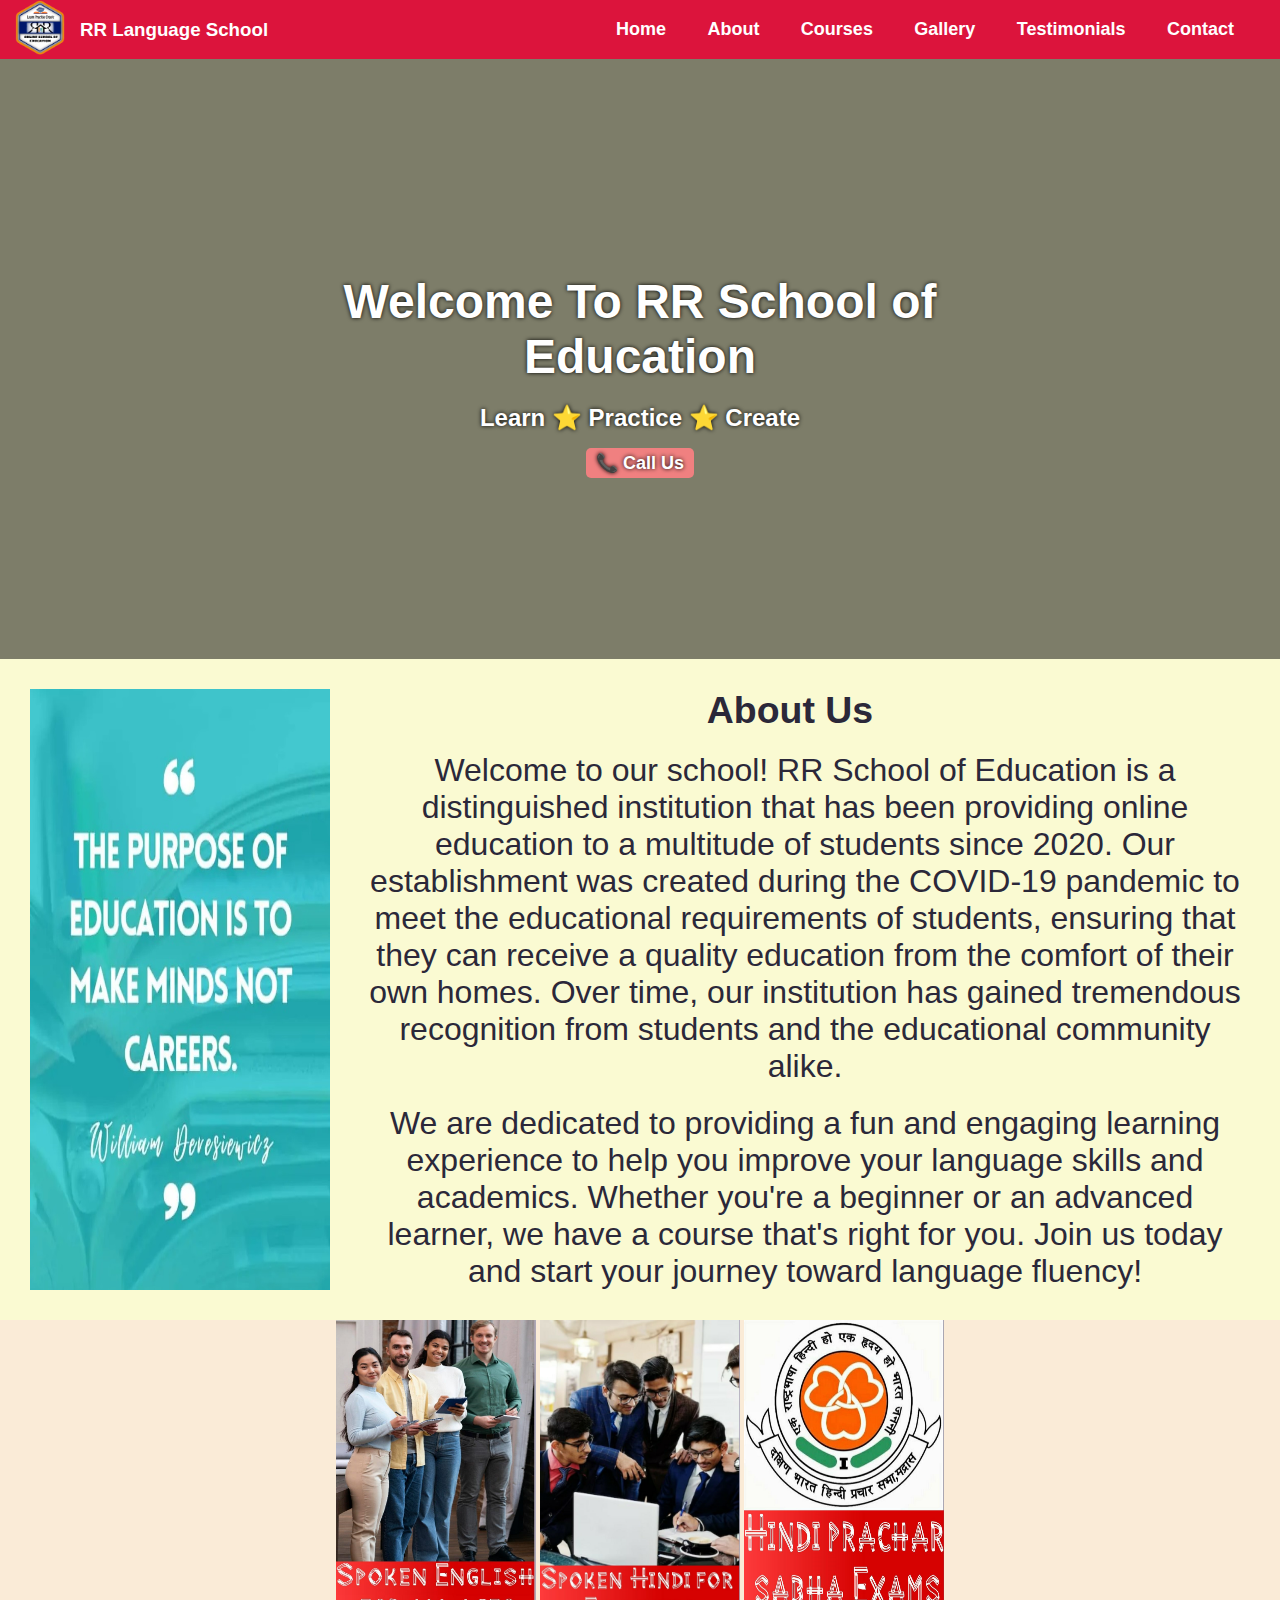
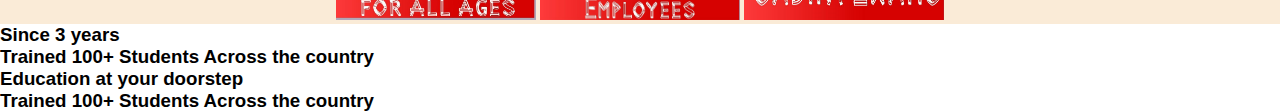
==== index.html @ 558ee4b8 "new file:   images/poster1.jpg 	new file:   images/poster2.jpg 	new file:   images/poster3.jpg 	modi" ====
<!DOCTYPE html>
<html>
    <head>
        <meta charset="utf-8">
        <meta name="viewport" content="width=device-width, initial-scale=1">
        <link rel="stylesheet" href="style.css">
        <link rel="icon" href="/images/logo.png">
        <title>RR School of Education</title>
    </head>
    <body>
        <!-- navbar -->
        <nav class="navbar">
            <div class="navdiv">
                <div class="logo"><img src="images/logo.png" alt="logo" id="main-logo"></div><h3>RR Language School</h3> 
                <ul>
                    <li><a href="#">Home</a></li>
                    <li><a href="#">About</a></li>
                    <li><a href="#">Courses</a></li>
                    <li><a href="#">Gallery</a></li>
                    <li><a href="#">Testimonials</a></li>
                    <li><a href="#">Contact</a></li>
                </ul>
            </div>
        </nav>
        <!-- navbar -->
        <!-- welcome banner -->
        <div class="container">
            <div class="outer">
                <div class="details">
                    <h1>Welcome To RR School of Education</h1>
                    <h2>Learn ⭐ Practice ⭐ Create</h2>
                    <a href="tel: +917358356611"><span>📞 Call Us</span></a>
                </div>
            </div>
        </div>
        <!-- welcome banner -->
        <!-- about block -->
        <div class="about-block">
            <img class="quote" src="images/about-banner.jpg">
            <div class="about-text">
                <h3>About Us</h3>
                <p>Welcome to our school! RR School of Education is a distinguished institution that has been providing online education to a multitude of students since 2020. Our establishment was created during the COVID-19 pandemic to meet the educational requirements of students, ensuring that they can receive a quality education from the comfort of their own homes. Over time, our institution has gained tremendous recognition from students and the educational community alike.</p>
                <p>We are dedicated to providing a fun and engaging learning experience to help you improve your language skills and academics. Whether you're a beginner or an advanced learner, we have a course that's right for you. Join us today and start your journey toward language fluency! </p>
            </div>
        </div>
        <!-- about block -->
        <!-- images block -->
        <div class="image-block">
            <div class="poster">
                <img src="images/poster1.jpg">
                <img src="images/poster2.jpg" alt="">
                <img src="images/poster3.jpg" alt="">
            </div>
        </div>
        <!-- images block -->
        <!-- Achive Block-->
        <div class="achive-block">
            <div class="1-achive">
                <h3>Since 3 years</h3>
            </div>
            <div class="2-achive">
                <h3>Trained 100+ Students Across the country</h3>
            </div>
            <div class="3-achive">
                <h3>Education at your doorstep</h3>
            </div>
            <div class="4-achive">
                <h3>Trained 100+ Students Across the country</h3>
            </div>
        </div>
        <!-- Achive Block-->
    </body>
---- style.css ----
* {
    text-decoration: none;
    margin: 0;
}

body {
    margin: 0;
    padding: 0;
    font-family: Arial, Helvetica, sans-serif;
}

/* NavBar - Start */
.navbar {
    background: crimson;
    font-family: 'Gill Sans', 'Gill Sans MT', Calibri, 'Trebuchet MS', sans-serif;
    padding-right: 15px;
    padding-left: 15px;
}

.navdiv h3 {
    margin-left: 15px;
    margin-right: auto;
    color: #fff;
}

.navdiv {
    display: flex;
    align-items: center;
    justify-content: space-between;
}


#main-logo {
    width: 50px;
    margin-left: auto;
}
li {
    list-style: none;
    display: inline-block;
}
li a{
    color: white; font-size: 18px; font-weight: bold; margin-right: 25px; padding: 3px 6px;
}

h1 {
    text-align: center;
    margin-top: 30px;
}

li a:hover {
    background-color: #222;
    border-radius: 4px;
}
/* NavBar - End / Welcome Banner - Start */

.container {
    position: absolute;
    left: 0;
    top: 59px;
    width: 100%;
    height: 600px;
    animation: animate 16s step-start infinite;
    background-size: cover;
    background-position: center;
}

.outer {
    position: absolute;
    left: 0;
    top: 0;
    width: 100%;
    height: 600px;
    background-color: rgba(0, 0, 0, 0.5);
}

.details {
    position: absolute;
    left: 50%;
    top: 50%;
    transform: translate(-50%, -50%);
    text-align: center;
}

.details h1 {
    font-size: 3em;
    color: #fff;
    text-shadow: 0px 0px 4px black;
}
.details h2 {
    margin-top: 20px;
    margin-bottom: 20px;
    color: #fff;
    text-shadow: 0px 0px 4px black;
}
.details a {
    padding: 5px 10px;
    background-color: lightcoral;
    font-size: 18px;
    font-weight: bold;
    color: #fff;
    text-shadow: 0px 0px 4px black;
    border-radius: 5px;
}

.details a:hover {
    background-color: palevioletred;
}
.details:hover span{
    display: none;
}
.details:hover a:after{
    content: '📞 +917358356611';
}

@keyframes animate {
    0%, 100%{
        background-image: url('images/bg1.jpg');
    }
    25%{
        background-image: url('images/bg2.jpg');
    }
    50%{
        background-image: url('images/bg3.jpg');
    }
    75%{
        background-image: url('images/bg4.jpg');
    }
}

/* Welcome Banner - End / About - Start */

.quote {
    margin-top: 600px;
    width: 300px;
}

.about-text {
    font-size: 2em;
    margin-top: 600px;
}
.about-text p{
    margin-top: 20px;
    padding-left: 30px;
}

.about-block {
    width: auto;
    margin: 0 auto;
    padding: 30px;
    display: flex;
    justify-content: space-around;
    text-align: center;
    background: lightgoldenrodyellow;
    color: #2b2839;
}

/* About - End / Poster Start */

.image-block {
    display: flex;
    justify-content: space-around;
    background-color: antiquewhite;
}

.poster img {
    width: 200px;
    height: 300px;
}

/* Poster End / Achive Start */
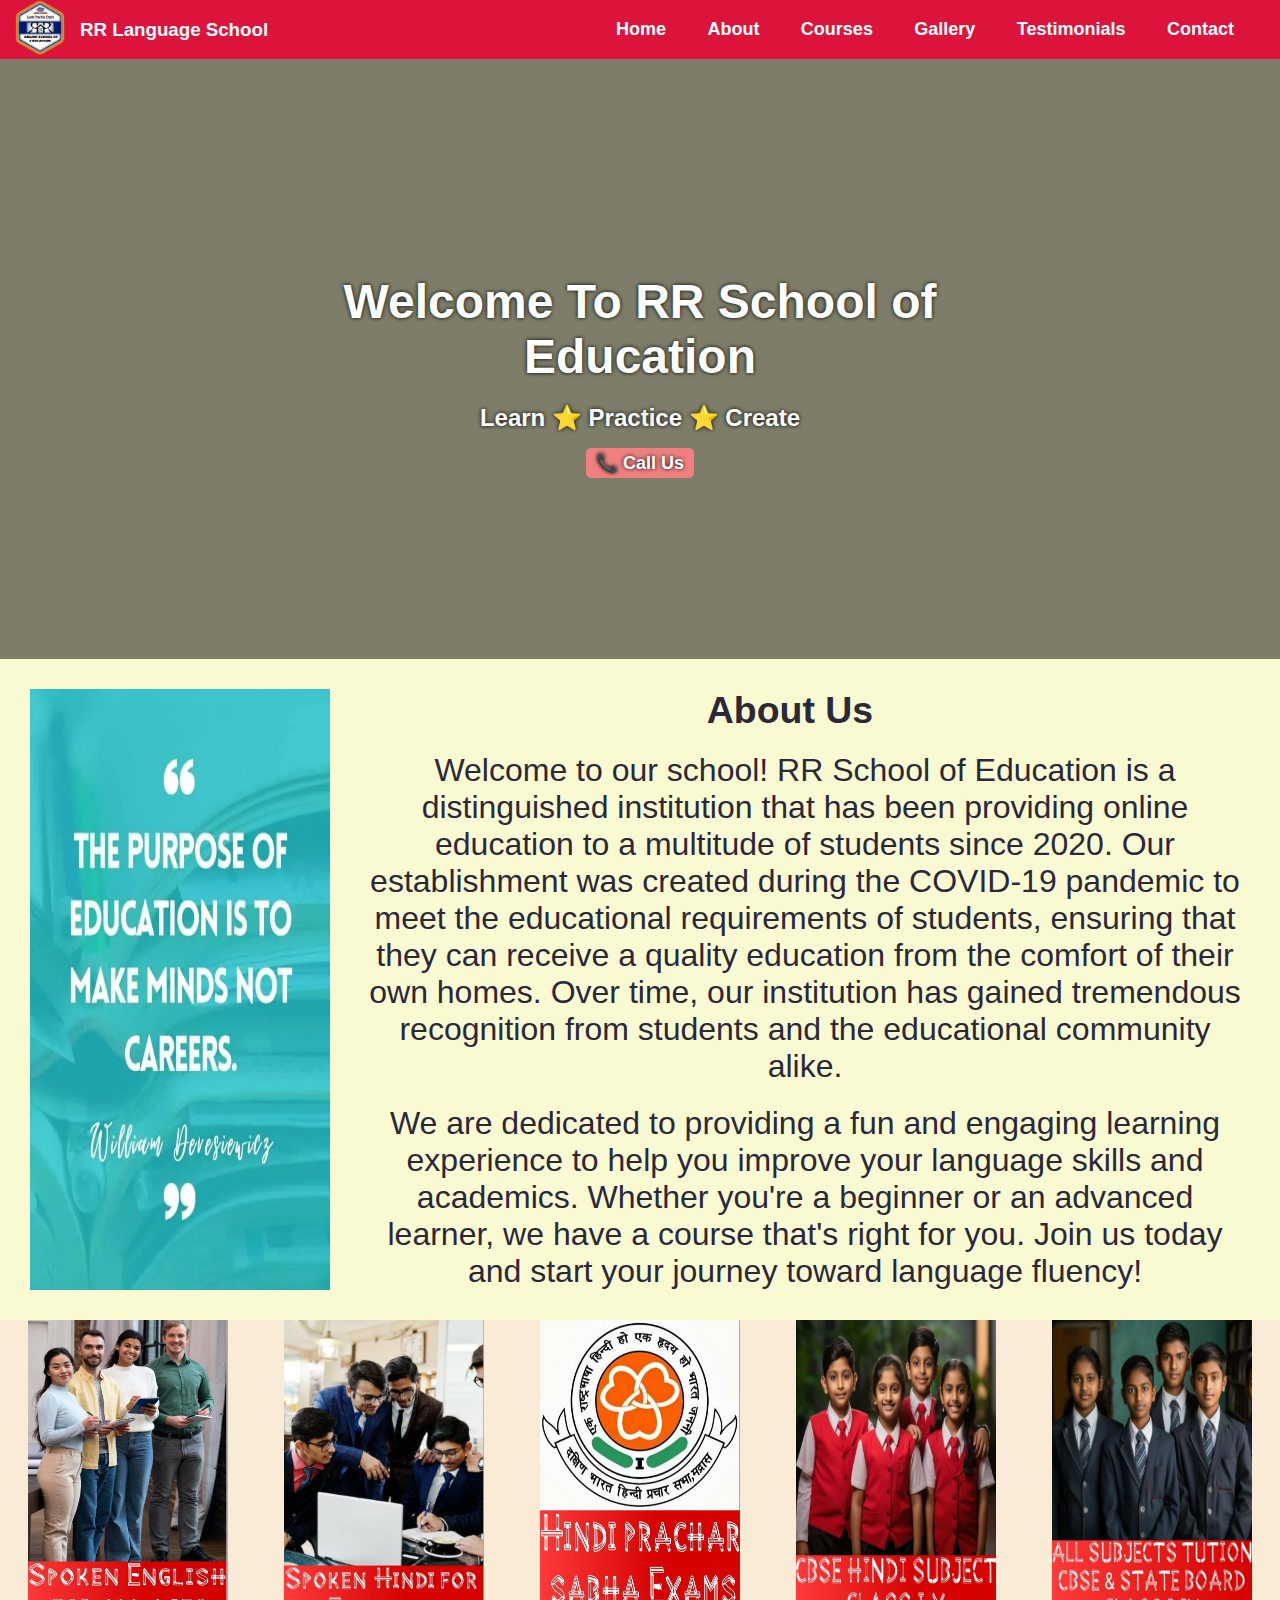
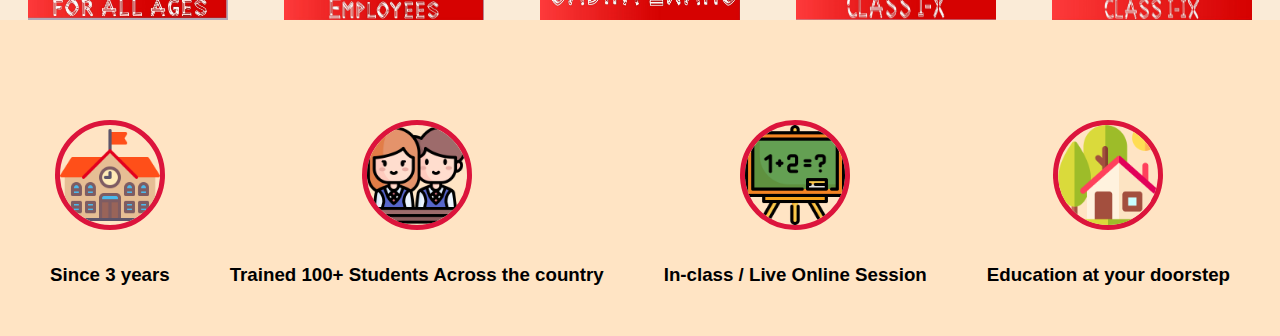
==== commit 778d2cac: "new file:   images/blackboard.png 	new file:   images/house.png 	new file:   images/poster4.jpg 	new" ====
--- a/index.html
+++ b/index.html
@@ -29,7 +29,7 @@
                 <div class="details">
                     <h1>Welcome To RR School of Education</h1>
                     <h2>Learn ⭐ Practice ⭐ Create</h2>
-                    <a href="tel: +917358356611"><span>📞 Call Us</span></a>
+                    <div class="tel-num"><a href="tel: +917358356611"><span>📞 Call Us</span></a></div>
                 </div>
             </div>
         </div>
@@ -48,25 +48,32 @@
         <div class="image-block">
             <div class="poster">
                 <img src="images/poster1.jpg">
-                <img src="images/poster2.jpg" alt="">
-                <img src="images/poster3.jpg" alt="">
+                <img src="images/poster2.jpg">
+                <img src="images/poster3.jpg">
+                <img src="images/poster4.jpg">
+                <img src="images/poster5.jpg">
             </div>
         </div>
         <!-- images block -->
         <!-- Achive Block-->
         <div class="achive-block">
             <div class="1-achive">
+                <img src="images/school.png">
                 <h3>Since 3 years</h3>
             </div>
             <div class="2-achive">
+                <img src="images/students.png" alt="">
                 <h3>Trained 100+ Students Across the country</h3>
             </div>
             <div class="3-achive">
-                <h3>Education at your doorstep</h3>
+                <img src="images/blackboard.png" alt="">
+                <h3>In-class / Live Online Session</h3>
             </div>
             <div class="4-achive">
-                <h3>Trained 100+ Students Across the country</h3>
+                <img src="images/house.png" alt="">
+                <h3>Education at your doorstep</h3>
             </div>
         </div>
         <!-- Achive Block-->
     </body>
+</html>--- a/style.css
+++ b/style.css
@@ -105,10 +105,10 @@
 .details a:hover {
     background-color: palevioletred;
 }
-.details:hover span{
+.tel-num:hover span{
     display: none;
 }
-.details:hover a:after{
+.tel-num:hover a:after{
     content: '📞 +917358356611';
 }
 
@@ -156,12 +156,14 @@
 
 /* About - End / Poster Start */
 
-.image-block {
-    display: flex;
-    justify-content: space-around;
+.image-block {  
     background-color: antiquewhite;
 }
 
+.poster {
+    display: flex;
+    justify-content: space-around;
+}
 .poster img {
     width: 200px;
     height: 300px;
@@ -169,4 +171,22 @@
 
 /* Poster End / Achive Start */
 
+.achive-block {
+    display: flex;
+    justify-content: space-around;
+    background-color: bisque;
+    text-align: center;
+    padding: 100px 20px 50px;
+}
 
+.achive-block img {
+    border: 5px solid crimson;
+    border-radius: 50%;
+    width: 100px;
+}
+
+.achive-block h3 {
+    padding-top: 30px;
+}
+
+
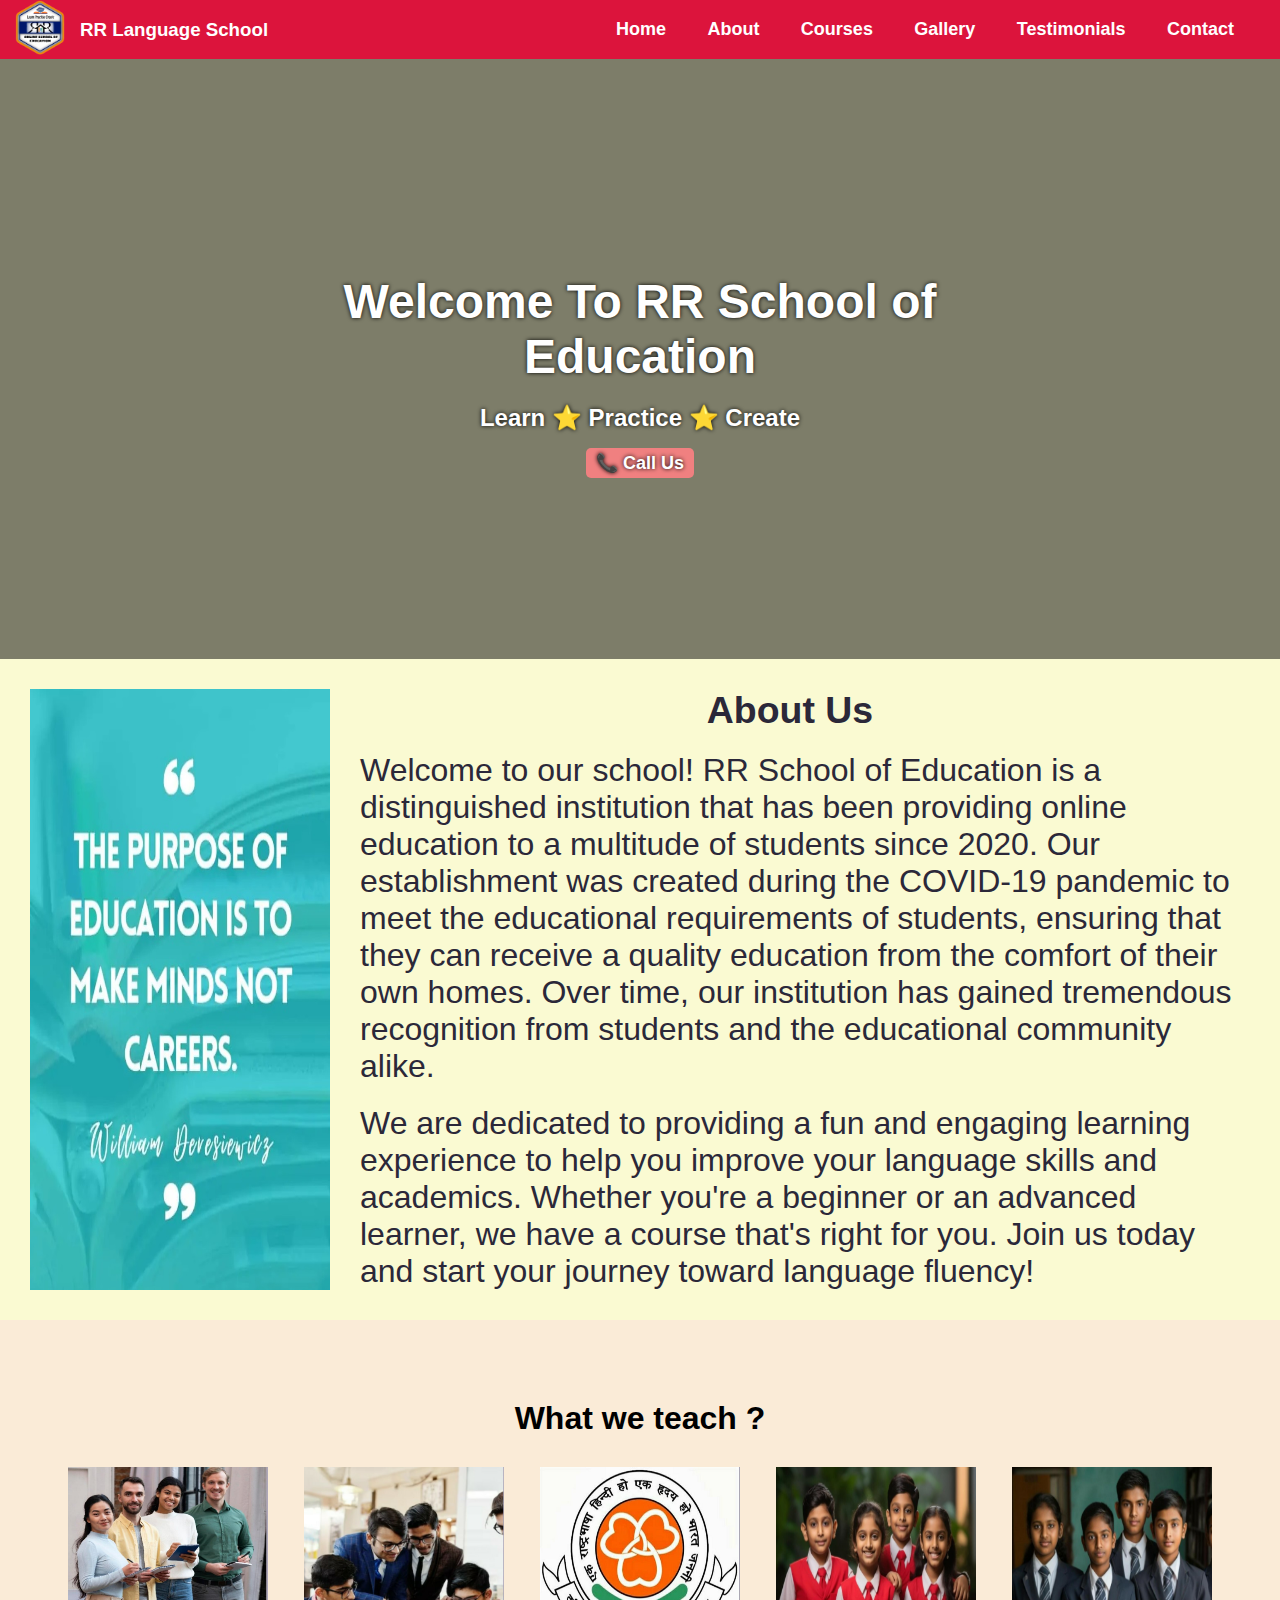
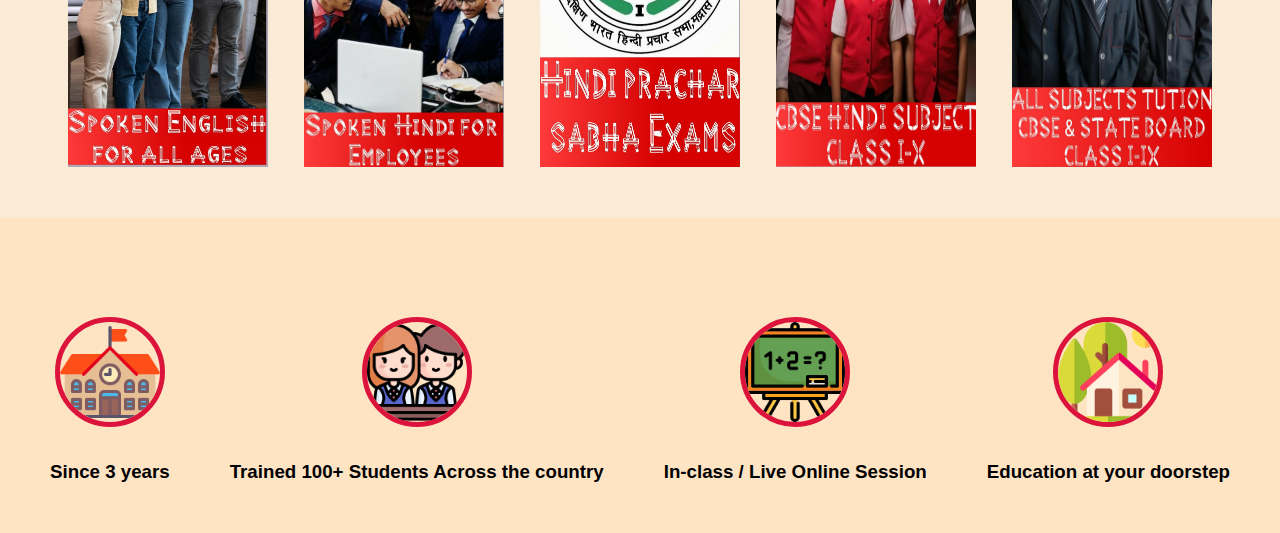
==== commit a3023360: "modified:   index.html 	modified:   style.css" ====
--- a/index.html
+++ b/index.html
@@ -46,6 +46,7 @@
         <!-- about block -->
         <!-- images block -->
         <div class="image-block">
+            <h1>What we teach ?</h1>
             <div class="poster">
                 <img src="images/poster1.jpg">
                 <img src="images/poster2.jpg">
--- a/style.css
+++ b/style.css
@@ -139,6 +139,7 @@
     margin-top: 600px;
 }
 .about-text p{
+    text-align: left;
     margin-top: 20px;
     padding-left: 30px;
 }
@@ -156,10 +157,14 @@
 
 /* About - End / Poster Start */
 
-.image-block {  
+.image-block { 
+    padding: 50px;
     background-color: antiquewhite;
 }
-
+.image-block h1 {
+    padding-bottom: 30px;
+    text-align: center;
+}
 .poster {
     display: flex;
     justify-content: space-around;
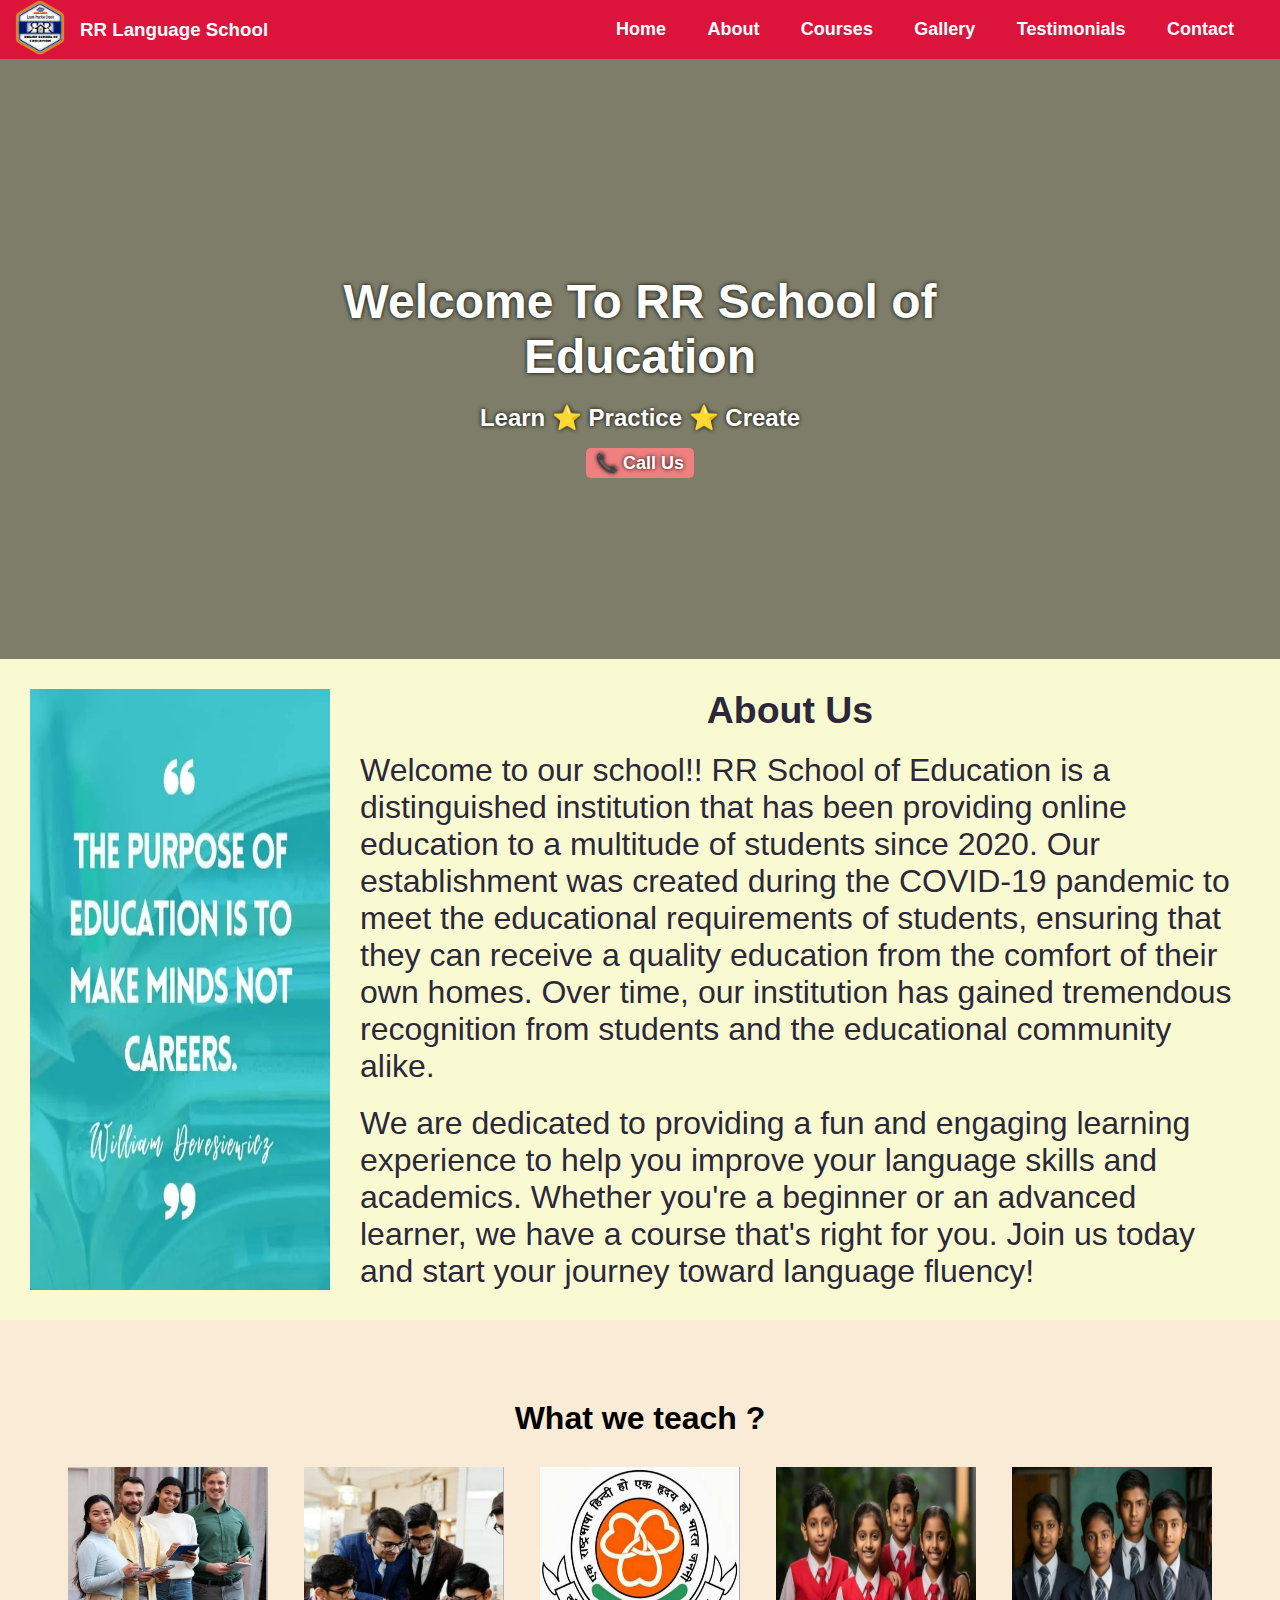
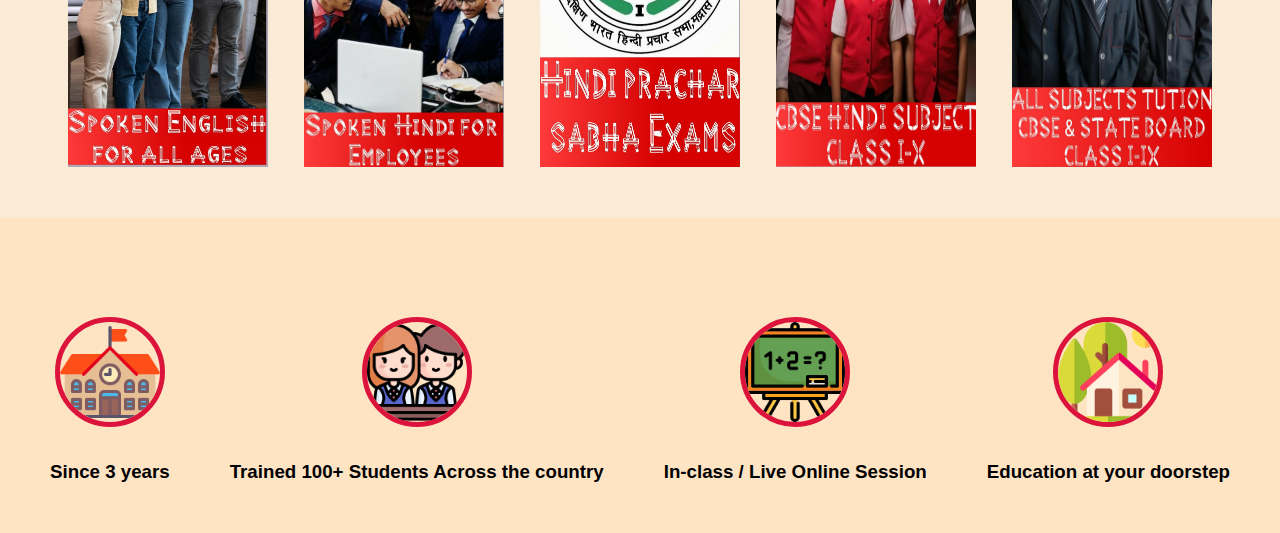
==== commit 94566e5e: "modified:   index.html" ====
--- a/index.html
+++ b/index.html
@@ -39,7 +39,7 @@
             <img class="quote" src="images/about-banner.jpg">
             <div class="about-text">
                 <h3>About Us</h3>
-                <p>Welcome to our school! RR School of Education is a distinguished institution that has been providing online education to a multitude of students since 2020. Our establishment was created during the COVID-19 pandemic to meet the educational requirements of students, ensuring that they can receive a quality education from the comfort of their own homes. Over time, our institution has gained tremendous recognition from students and the educational community alike.</p>
+                <p>Welcome to our school!! RR School of Education is a distinguished institution that has been providing online education to a multitude of students since 2020. Our establishment was created during the COVID-19 pandemic to meet the educational requirements of students, ensuring that they can receive a quality education from the comfort of their own homes. Over time, our institution has gained tremendous recognition from students and the educational community alike.</p>
                 <p>We are dedicated to providing a fun and engaging learning experience to help you improve your language skills and academics. Whether you're a beginner or an advanced learner, we have a course that's right for you. Join us today and start your journey toward language fluency! </p>
             </div>
         </div>
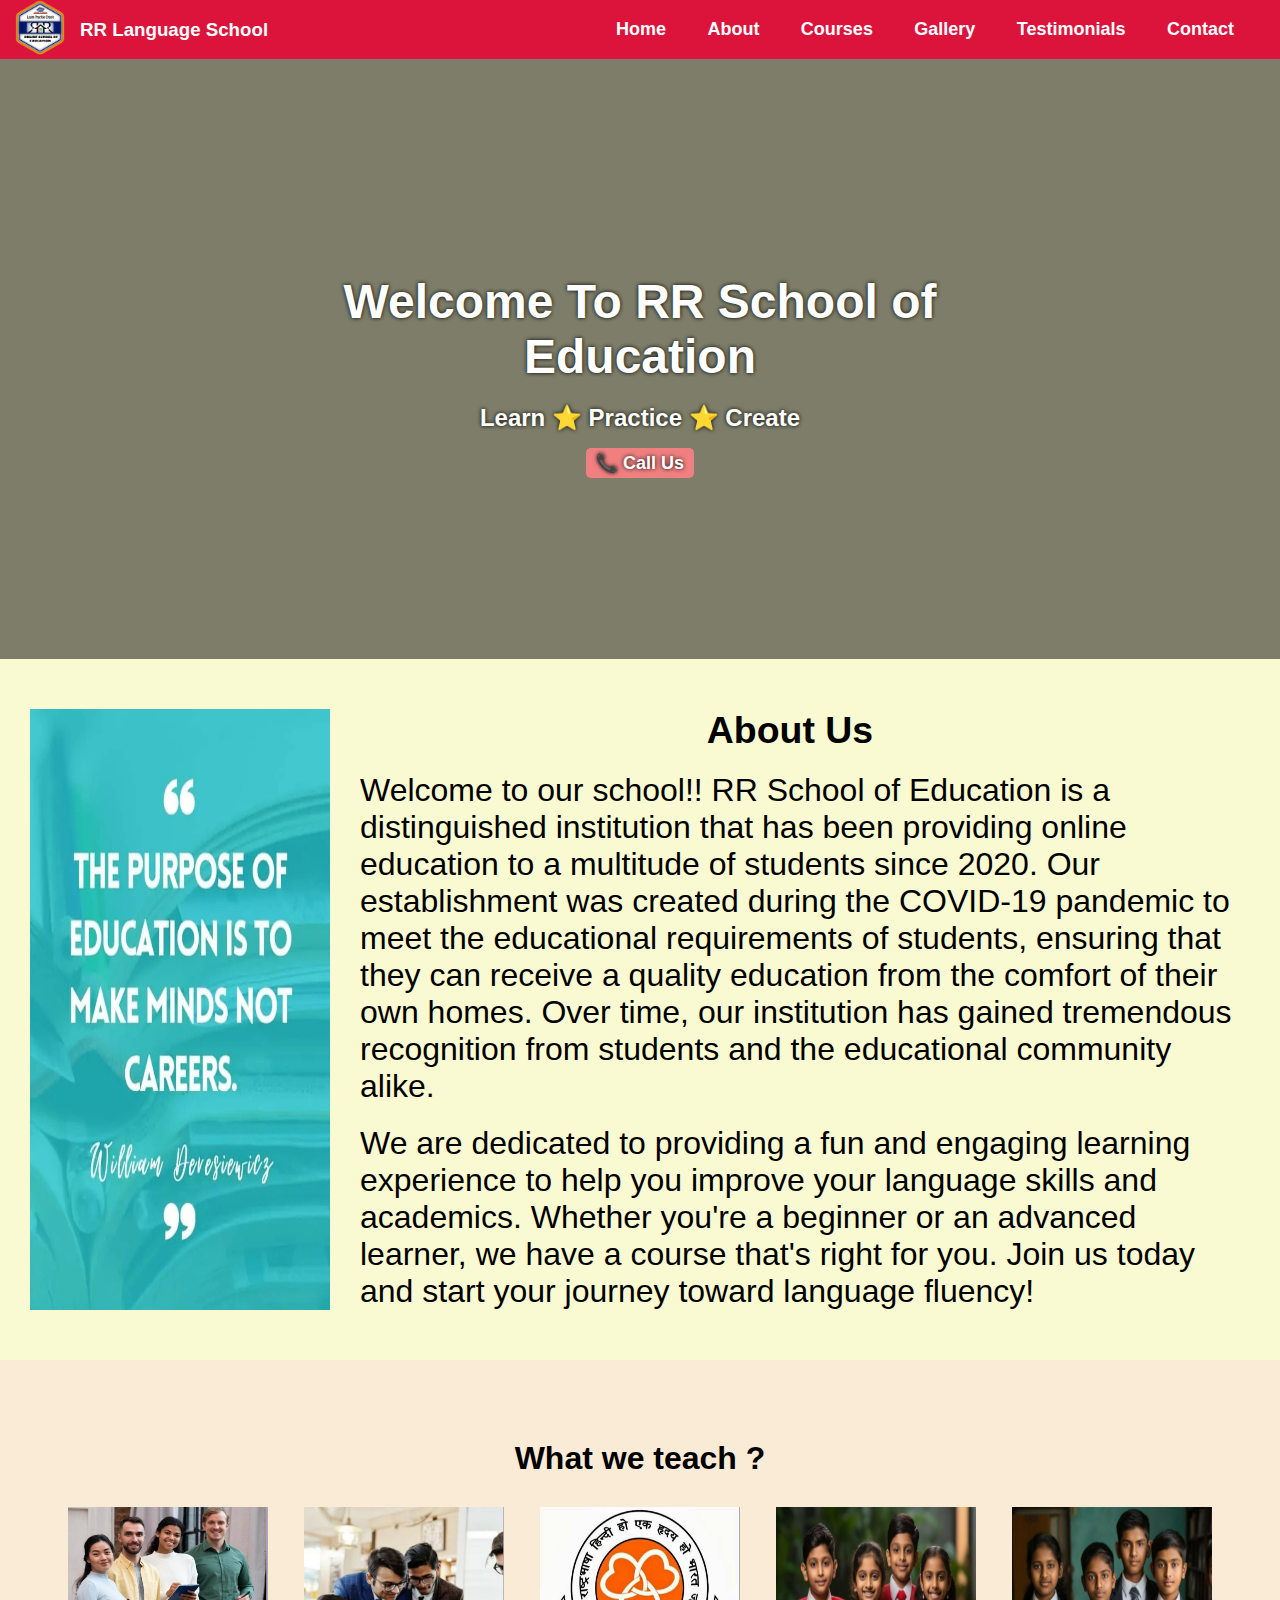
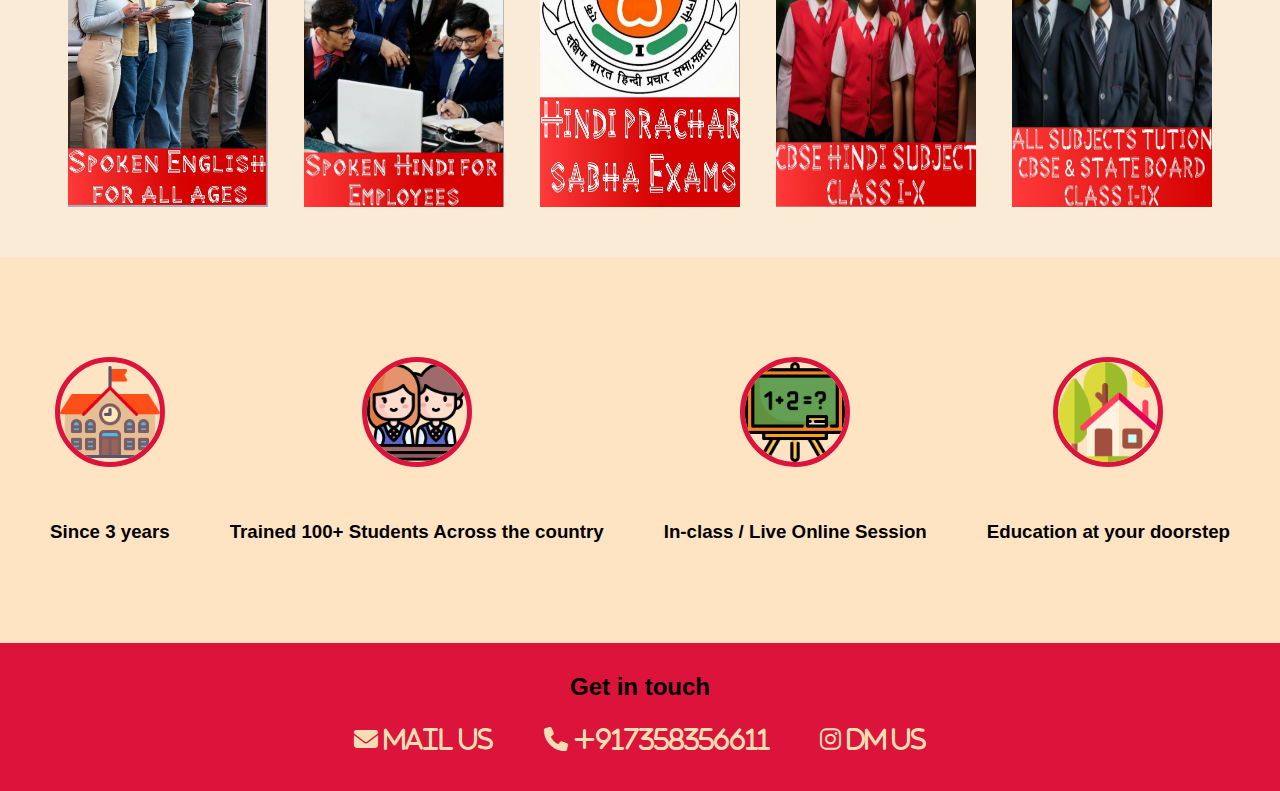
==== commit ecd96c25: "modified:   index.html 	modified:   style.css" ====
--- a/index.html
+++ b/index.html
@@ -4,6 +4,7 @@
         <meta charset="utf-8">
         <meta name="viewport" content="width=device-width, initial-scale=1">
         <link rel="stylesheet" href="style.css">
+        <link rel="stylesheet" href="https://cdnjs.cloudflare.com/ajax/libs/font-awesome/6.4.0/css/all.min.css">
         <link rel="icon" href="/images/logo.png">
         <title>RR School of Education</title>
     </head>
@@ -76,5 +77,15 @@
             </div>
         </div>
         <!-- Achive Block-->
+        <!-- Footer -->
+        <div class="footer">
+            <h2>Get in touch</h2>
+            <div class="social-icons">
+                <a href="mailto:rrschoolofedu@gmail.com" target="_blank" class="fa-solid fa-envelope"> Mail Us</a>
+                <a href="tel:+917358356611" target="_blank" class="fa-solid fa-phone"> +917358356611 </a>
+                <a href="https://instagram.com/hindi_e_learning?utm_source=qr&igshid=NGExMmI2YTkyZg%3D%3D" target="_blank" class="fa-brands fa-instagram"> DM Us </a>
+            </div>
+        </div>
+        <!-- Footer -->
     </body>
 </html>--- a/style.css
+++ b/style.css
@@ -7,6 +7,7 @@
     margin: 0;
     padding: 0;
     font-family: Arial, Helvetica, sans-serif;
+    background-image: url(images/background.jpg);
 }
 
 /* NavBar - Start */
@@ -147,12 +148,11 @@
 .about-block {
     width: auto;
     margin: 0 auto;
-    padding: 30px;
+    padding: 50px 30px;
     display: flex;
     justify-content: space-around;
     text-align: center;
     background: lightgoldenrodyellow;
-    color: #2b2839;
 }
 
 /* About - End / Poster Start */
@@ -181,7 +181,7 @@
     justify-content: space-around;
     background-color: bisque;
     text-align: center;
-    padding: 100px 20px 50px;
+    padding: 100px 20px;
 }
 
 .achive-block img {
@@ -191,7 +191,32 @@
 }
 
 .achive-block h3 {
-    padding-top: 30px;
-}
-
-
+    padding-top: 50px;
+}
+
+/* Achive End / Footer Start */
+
+.footer {
+    padding: 30px;
+    text-align: center;
+    background-color: crimson;
+}
+
+.footer h2 {
+    color: black;
+    margin-bottom: 1rem
+}
+
+.social-icons a {
+  color: wheat;
+  font-size: 1.5rem;
+  margin: 0 0.5rem;
+  padding: 10px 15px;
+}
+  
+.social-icons a:hover {
+    background-color: #222;
+    border-radius: 5px;
+}
+
+
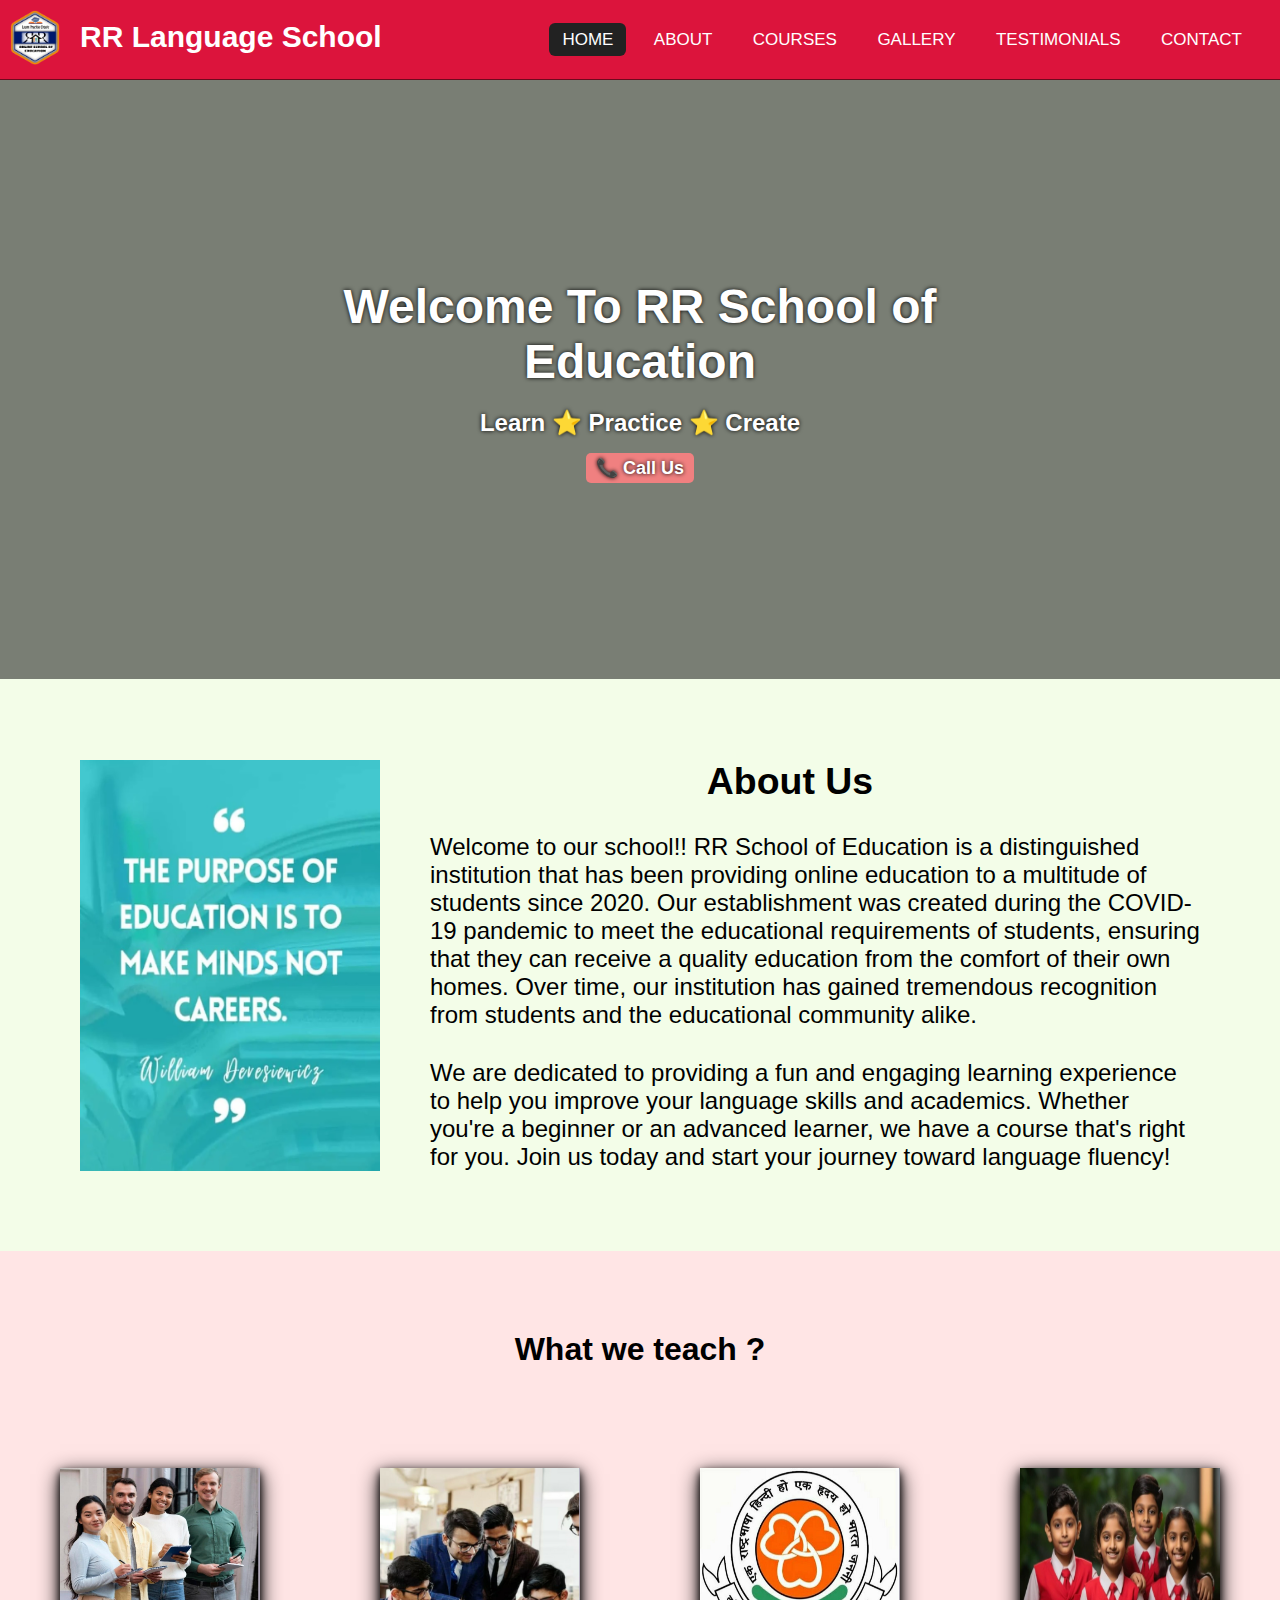
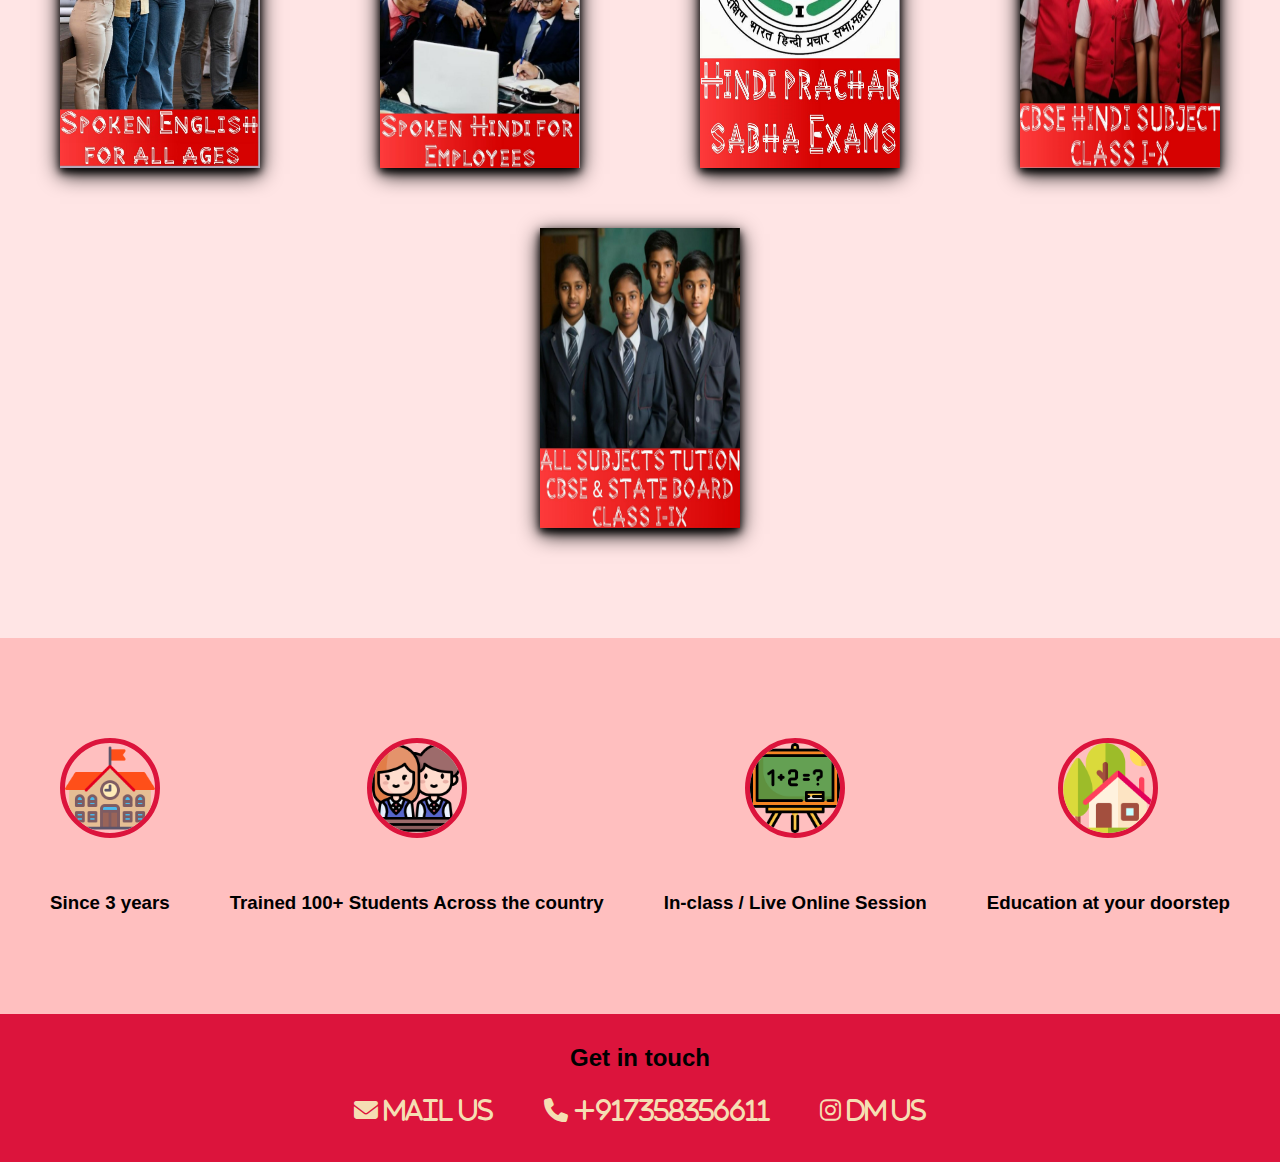
==== commit 20aec18e: "new file:   about.html 	new file:   contact.html 	new file:   courses.html 	new file:   feedback.htm" ====
--- a/index.html
+++ b/index.html
@@ -2,7 +2,7 @@
 <html>
     <head>
         <meta charset="utf-8">
-        <meta name="viewport" content="width=device-width, initial-scale=1">
+        <meta name="viewport" content="width=device-width, initial-scale=1.0">
         <link rel="stylesheet" href="style.css">
         <link rel="stylesheet" href="https://cdnjs.cloudflare.com/ajax/libs/font-awesome/6.4.0/css/all.min.css">
         <link rel="icon" href="/images/logo.png">
@@ -10,18 +10,20 @@
     </head>
     <body>
         <!-- navbar -->
-        <nav class="navbar">
-            <div class="navdiv">
-                <div class="logo"><img src="images/logo.png" alt="logo" id="main-logo"></div><h3>RR Language School</h3> 
-                <ul>
-                    <li><a href="#">Home</a></li>
-                    <li><a href="#">About</a></li>
-                    <li><a href="#">Courses</a></li>
-                    <li><a href="#">Gallery</a></li>
-                    <li><a href="#">Testimonials</a></li>
-                    <li><a href="#">Contact</a></li>
-                </ul>
-            </div>
+        <nav>
+            <input type="checkbox" id="check">
+            <label for="check" class="checkbtn">
+                <i class="fas fa-bars"></i>
+            </label>
+            <label class="logo"><img src="images/logo.png" alt="logo" id="main-logo">RR Language School</label>
+            <ul>
+                <li><a class="active" href="index.html">Home</a></li>
+                <li><a href="about.html">About</a></li>
+                <li><a href="courses.html">Courses</a></li>
+                <li><a href="gallery.html">Gallery</a></li>
+                <li><a href="feedback.html">Testimonials</a></li>
+                <li><a href="contact.html">Contact</a></li>
+            </ul>
         </nav>
         <!-- navbar -->
         <!-- welcome banner -->
--- a/style.css
+++ b/style.css
@@ -1,63 +1,123 @@
 * {
     text-decoration: none;
     margin: 0;
+    padding: 0;
+    list-style: none;
+    box-sizing: border-box;
 }
 
 body {
     margin: 0;
     padding: 0;
     font-family: Arial, Helvetica, sans-serif;
-    background-image: url(images/background.jpg);
-}
+    scroll-behavior: smooth;
+    overflow: scroll;
+
+}
+
 
 /* NavBar - Start */
-.navbar {
+nav{
     background: crimson;
     font-family: 'Gill Sans', 'Gill Sans MT', Calibri, 'Trebuchet MS', sans-serif;
-    padding-right: 15px;
-    padding-left: 15px;
-}
-
-.navdiv h3 {
-    margin-left: 15px;
-    margin-right: auto;
-    color: #fff;
-}
-
-.navdiv {
-    display: flex;
-    align-items: center;
-    justify-content: space-between;
-}
-
-
+    height: 80px;
+    width: 100%;
+    z-index: 1;
+  }
+  label.logo{
+    color: white;
+    font-size: 30px;
+    line-height: 73px;
+    padding: 0 10px;
+    font-weight: bold;
+  }
 #main-logo {
-    width: 50px;
-    margin-left: auto;
-}
-li {
-    list-style: none;
+    float: left;
+    padding: 10px;
+    width: 70px;
+}
+
+nav ul{
+    float: right;
+    margin-right: 20px;
+}
+nav ul li{
     display: inline-block;
-}
-li a{
-    color: white; font-size: 18px; font-weight: bold; margin-right: 25px; padding: 3px 6px;
-}
-
-h1 {
-    text-align: center;
-    margin-top: 30px;
-}
-
-li a:hover {
-    background-color: #222;
-    border-radius: 4px;
+    line-height: 80px;
+    margin: 0 5px;
+}
+nav ul li a{
+    color: white;
+    font-size: 17px;
+    padding: 7px 13px;
+    border-radius: 6px;
+    text-transform: uppercase;
+}
+a.active,a:hover{
+    background: #222;
+    transition: .5s;
+}
+.checkbtn{
+    font-size: 30px;
+    color: white;
+    float: right;
+    line-height: 80px;
+    margin-right: 40px;
+    cursor: pointer;
+    display: none;
+}
+#check{
+    display: none;
+}
+@media (max-width: 952px){
+    label.logo{
+      font-size: 20px;
+      padding-left: 50px;
+    }
+    nav ul li a{
+      font-size: 16px;
+    }
+}
+@media (max-width: 858px){
+    nav{
+        position: relative;
+        z-index: 3;
+    }
+    .checkbtn{
+      display: block;
+    }
+    ul{
+      position: fixed;
+      width: 100%;
+      height: 100vh;
+      background: #2c3e50;
+      top: 80px;
+      left: -100%;
+      text-align: center;
+      transition: all .5s;
+    }
+    nav ul li{
+      display: block;
+      margin: 50px 0;
+      line-height: 30px;
+    }
+    nav ul li a{
+      font-size: 20px;
+    }
+    a:hover,a.active{
+      background: none;
+      color: #0082e6;
+    }
+    #check:checked ~ ul{
+      left: 0;
+    }
 }
 /* NavBar - End / Welcome Banner - Start */
 
 .container {
     position: absolute;
     left: 0;
-    top: 59px;
+    top: 79px;
     width: 100%;
     height: 600px;
     animation: animate 16s step-start infinite;
@@ -128,6 +188,14 @@
     }
 }
 
+@media (max-width: 858px) {
+    .container {
+        position: absolute;
+        z-index: 1;
+    }
+    
+}
+
 /* Welcome Banner - End / About - Start */
 
 .quote {
@@ -139,47 +207,83 @@
     font-size: 2em;
     margin-top: 600px;
 }
-.about-text p{
+.about-text p {
     text-align: left;
-    margin-top: 20px;
-    padding-left: 30px;
-}
-
-.about-block {
-    width: auto;
+    font-size: .75em;
+    margin-top: 30px;
+    padding-left: 50px;
+}
+
+.about-block, .about {
+    width: 100%;
     margin: 0 auto;
-    padding: 50px 30px;
+    padding: 80px;
     display: flex;
     justify-content: space-around;
     text-align: center;
-    background: lightgoldenrodyellow;
+    background: #F3FDE8;
+}
+
+@media (max-width: 858px) {
+    .quote {
+        width: 80%;
+    }
+    .about-text  h3 {
+        margin-top: 35px;
+    }
+    .about-text{
+        margin-top: 10px;
+    }
+    .about-block, .about {
+        display: flex;
+        flex-wrap: wrap;
+        width: auto;
+        padding: 15px;
+        
+    }
+    
 }
 
 /* About - End / Poster Start */
 
-.image-block { 
-    padding: 50px;
-    background-color: antiquewhite;
+.image-block {
+    width: 100%; 
+    padding: 80px 0;
+    background-color: #ffe5e5;
 }
 .image-block h1 {
-    padding-bottom: 30px;
+    padding-bottom: 70px;
     text-align: center;
 }
 .poster {
     display: flex;
     justify-content: space-around;
+    flex-wrap: wrap;
 }
 .poster img {
     width: 200px;
     height: 300px;
-}
+    margin: 30px;
+    box-shadow: 0 4px 8px 0 black, 0 6px 20px 0 black;
+}
+
+@media (max-width: 858px) {
+    .image-block {
+        padding: 30px;
+    }
+    .poster {
+        flex-wrap: wrap;
+    }
+}
+
 
 /* Poster End / Achive Start */
 
 .achive-block {
+    width: 100%;
     display: flex;
     justify-content: space-around;
-    background-color: bisque;
+    background-color: #FFBFBF;
     text-align: center;
     padding: 100px 20px;
 }
@@ -194,6 +298,15 @@
     padding-top: 50px;
 }
 
+@media (max-width: 858px) {
+    .achive-block {
+        flex-wrap: wrap;
+    }
+    .achive-block h3 {
+        padding-top: 20px;
+        padding-bottom: 50px;
+    }
+}
 /* Achive End / Footer Start */
 
 .footer {
@@ -219,4 +332,61 @@
     border-radius: 5px;
 }
 
-
+/* Footer End */
+
+
+.about {
+    width: 100%;
+    margin: 0 auto;
+    padding: 50px;
+    display: flex;
+    justify-content: space-around;
+    text-align: center;
+    background : #a9def9;
+}
+.about img {
+    width: 300px;
+    border-radius: 20px;
+}
+.vision {
+    background: #708d81;
+    padding: 40px;
+}
+.mission {
+    background: #f4d58d;
+    padding: 40px;
+}
+.about p, .vision p, .mission p {
+    padding: 30px 60px;
+    text-align: justify;
+    font-size: 1.5em;  
+}
+
+.vision img, .mission img {
+    width: 250px;
+}
+.vision img {
+    padding-left: 50px;
+    float: left;
+}
+
+.mission img{
+    padding-right: 50px;
+    float: right;
+}
+.mission legend {
+    text-align: right;
+}
+fieldset {
+    border-color: crimson;
+    border-width: 4px;
+}
+
+@media (max-width: 858px) {
+    .about {
+        padding: 20px;
+    }
+    .about p, .vision p, .mission p {
+        padding: 20px;
+    } 
+}